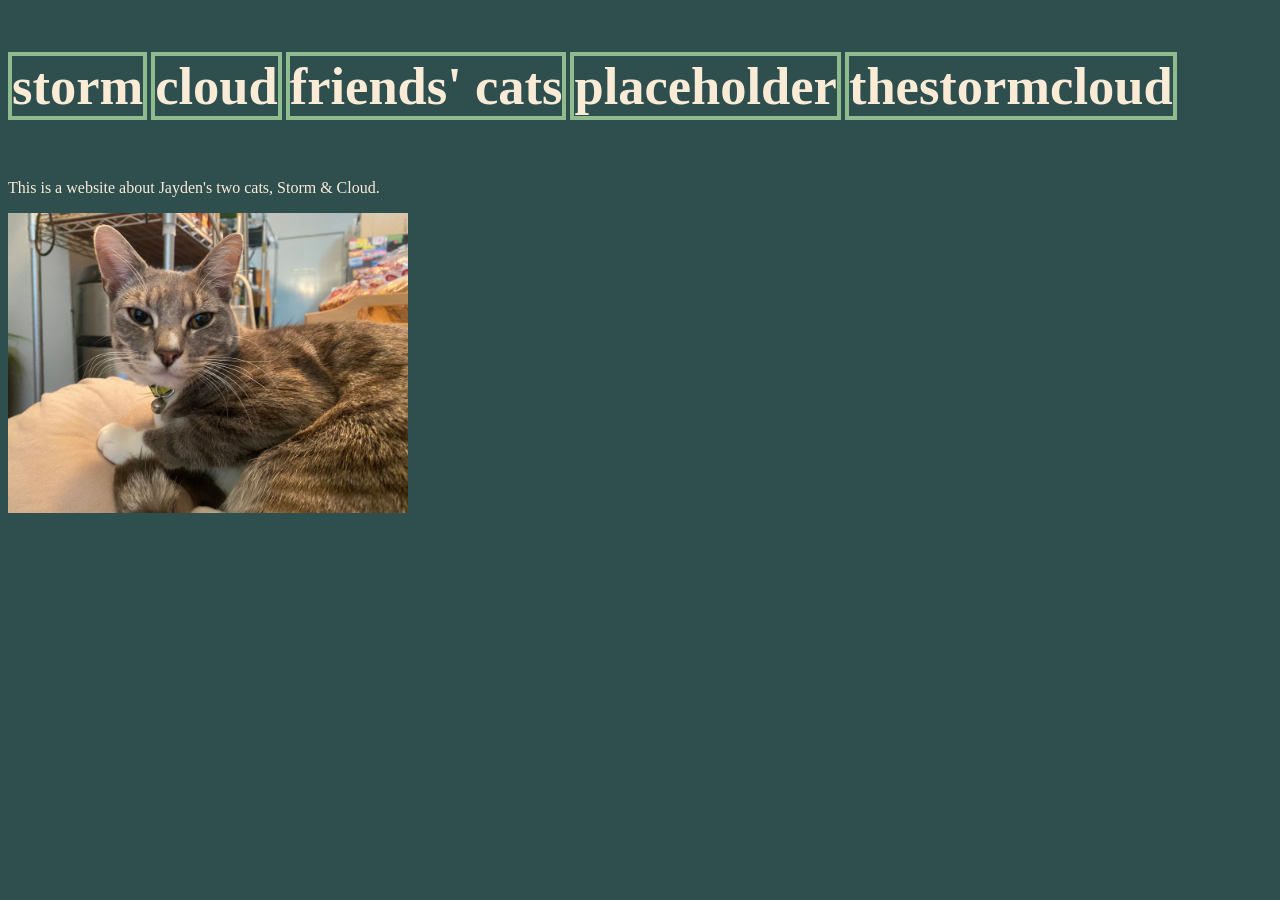
==== test website/index.html @ 0a7d7466 "worked on the cloud page." ====
<link rel="stylesheet" href="main.css">
<title>the stormcloud</title>
<html>
    <div><h2><a href=storm.html>storm</a></h2></div>
    <div><h2><a href="cloud.html">cloud</a></h2></div>
    <div><h2><a href="friendscats.html">friends' cats</a></h2></div>
    <div><h2>placeholder</h2></div>
    <div><h2><a href="index.html">thestormcloud</a></h2></div>
    <p>This is a website about Jayden's two cats, Storm & Cloud.</p>
    <img src="cat1.jpg" alt="Storm looking towards the camera">
</html>
---- test website/main.css ----
@import url('https://fonts.googleapis.com/css2?family=Great+Vibes&display=swap');
@import url('https://fonts.googleapis.com/css2?family=IBM+Plex+Mono:ital,wght@0,100;0,200;0,300;0,400;0,500;0,600;0,700;1,100;1,200;1,300;1,400;1,500;1,600;1,700&display=swap');
div {
display: inline-block;
font-size:35px;    
}
h1 {
font-size:45px    
}
html {
background-color:darkslategrey;
color:antiquewhite;
}
a {
color:antiquewhite;
text-decoration:none;    
}
img {
width:400px;    
}
h2 {
border: 4px solid darkseagreen;    
}
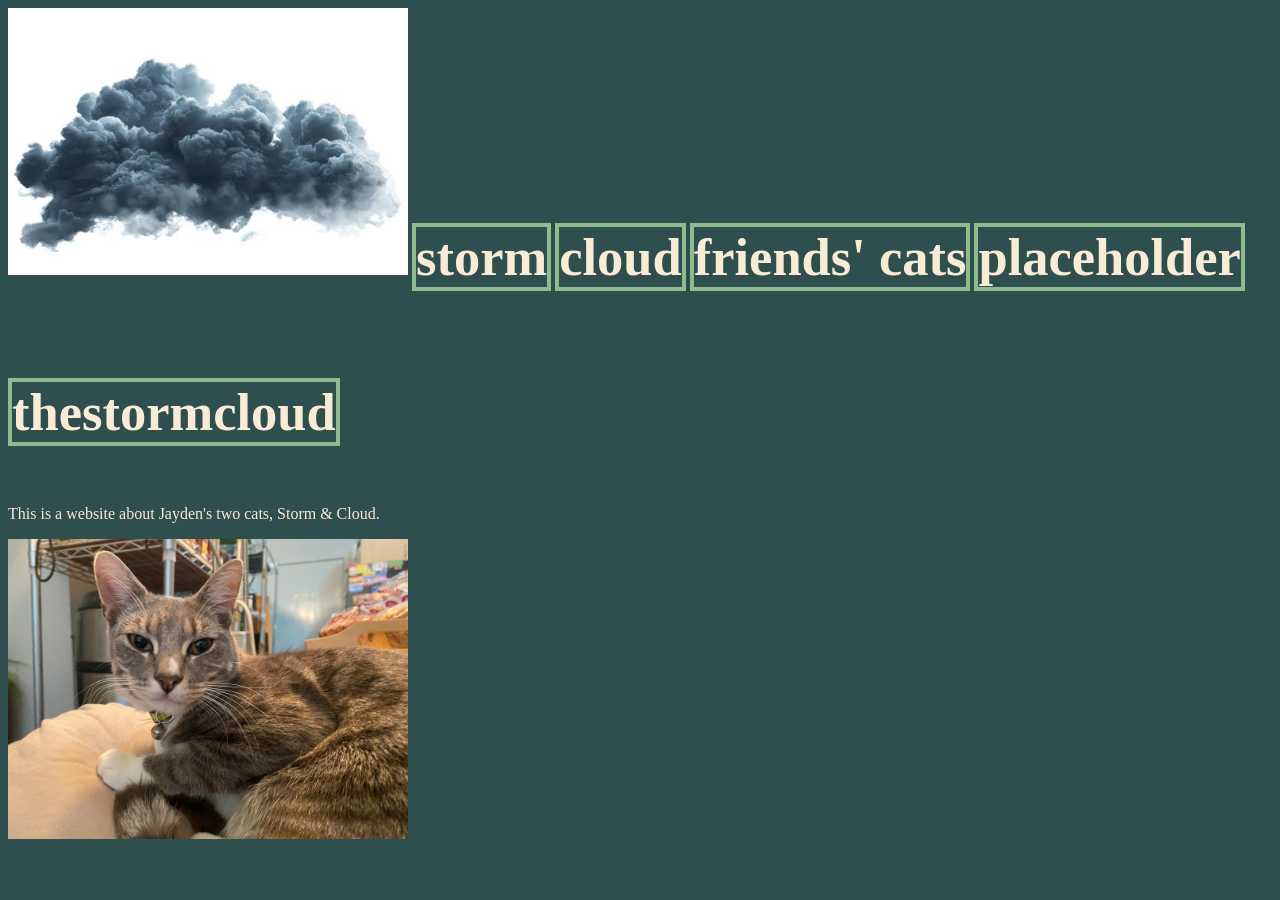
==== commit 1fd162b7: "Edited some names and experimented with lists" ====
--- a/test website/index.html
+++ b/test website/index.html
@@ -1,6 +1,7 @@
 <link rel="stylesheet" href="main.css">
 <title>the stormcloud</title>
 <html>
+    <div><a href="index.html"><img src="logoplaceholder.jpg" alt="logo placeholder" width="32px"></a></div>
     <div><h2><a href=storm.html>storm</a></h2></div>
     <div><h2><a href="cloud.html">cloud</a></h2></div>
     <div><h2><a href="friendscats.html">friends' cats</a></h2></div>
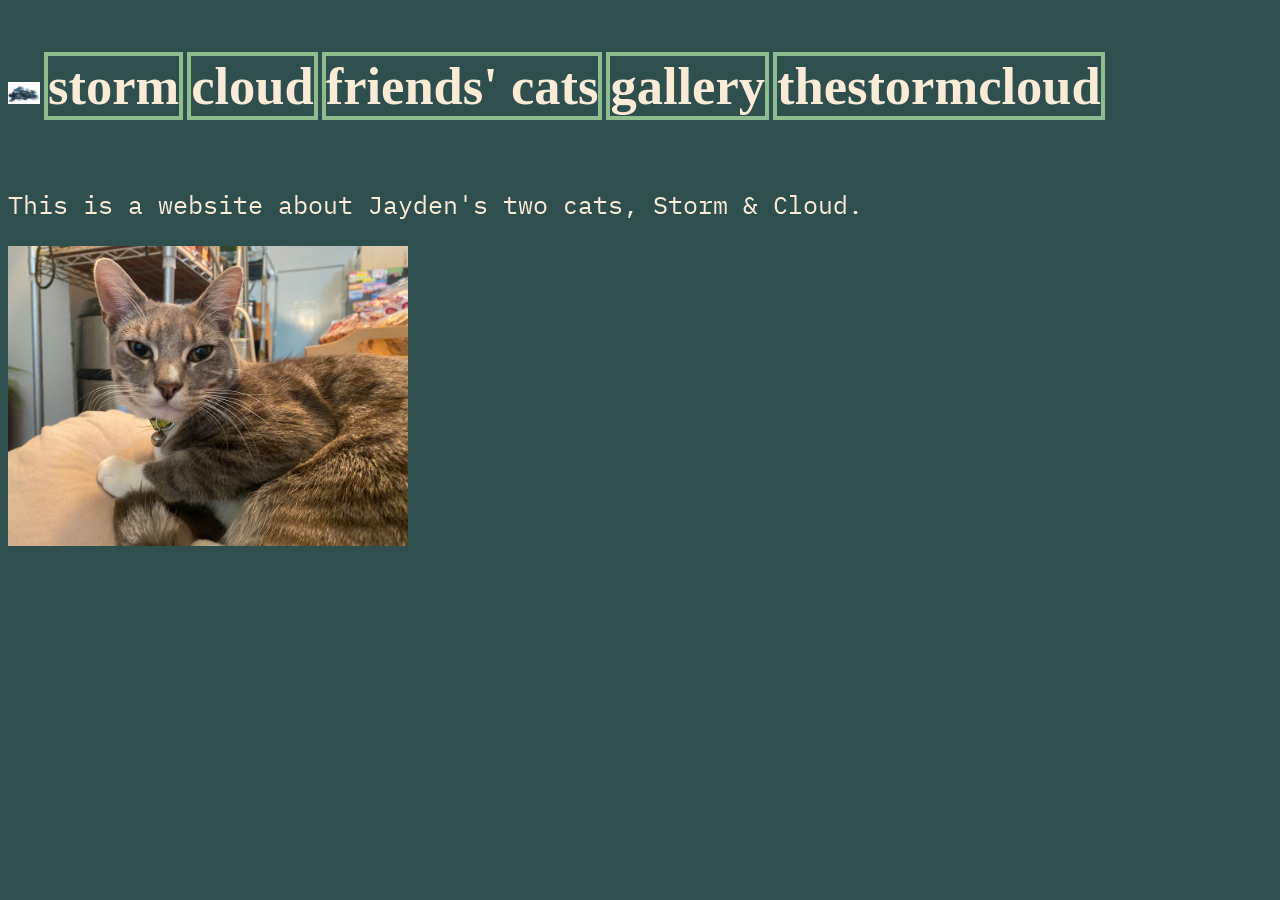
==== commit 961e6b28: "added gallery page, changed navbar to acoomodate, working on scaling" ====
--- a/test website/index.html
+++ b/test website/index.html
@@ -5,8 +5,8 @@
     <div><h2><a href=storm.html>storm</a></h2></div>
     <div><h2><a href="cloud.html">cloud</a></h2></div>
     <div><h2><a href="friendscats.html">friends' cats</a></h2></div>
-    <div><h2>placeholder</h2></div>
+    <div><h2><a href="gallery.html">gallery</a></h2></div>
     <div><h2><a href="index.html">thestormcloud</a></h2></div>
     <p>This is a website about Jayden's two cats, Storm & Cloud.</p>
-    <img src="cat1.jpg" alt="Storm looking towards the camera">
+    <img src="cat1.jpg" alt="Storm looking towards the camera" width="400px">
 </html>
--- a/test website/main.css
+++ b/test website/main.css
@@ -1,23 +1,44 @@
 @import url('https://fonts.googleapis.com/css2?family=Great+Vibes&display=swap');
 @import url('https://fonts.googleapis.com/css2?family=IBM+Plex+Mono:ital,wght@0,100;0,200;0,300;0,400;0,500;0,600;0,700;1,100;1,200;1,300;1,400;1,500;1,600;1,700&display=swap');
+@import url('https://fonts.googleapis.com/css2?family=Bitcount+Grid+Double:wght@100..900&display=swap');
 div {
 display: inline-block;
 font-size:35px;    
 }
+
 h1 {
-font-size:45px    
+font-size:45px;
+font-family:'Bitcount Grid Double';    
 }
+
 html {
 background-color:darkslategrey;
 color:antiquewhite;
 }
+
 a {
 color:antiquewhite;
 text-decoration:none;    
 }
-img {
-width:400px;    
-}
+
 h2 {
 border: 4px solid darkseagreen;    
+}
+
+.container {
+display:flex;    
+}
+
+.gif-container {
+    border:none;    
+}
+
+.bordered-image{
+    border: 4px solid darkseagreen;    
+}
+
+p{
+    font-family:'IBM Plex Mono';
+    font-size:25px;
+    font-style:bold;    
 }
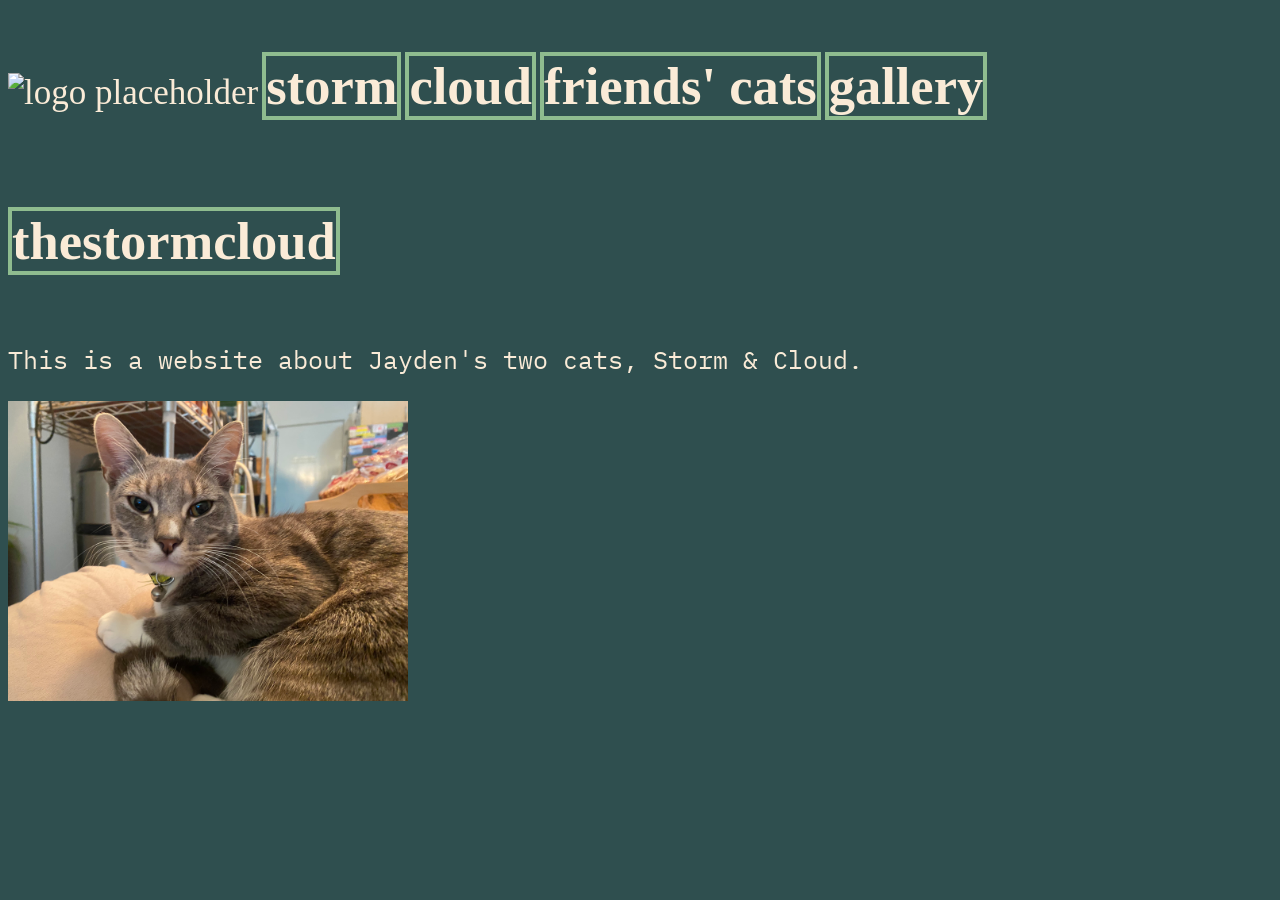
==== commit d2790821: "very little progress made" ====
--- a/test website/index.html
+++ b/test website/index.html
@@ -1,7 +1,7 @@
 <link rel="stylesheet" href="main.css">
 <title>the stormcloud</title>
 <html>
-    <div><a href="index.html"><img src="logoplaceholder.jpg" alt="logo placeholder" width="32px"></a></div>
+    <div><a href="index.html"><img src="placeholder4px.png" alt="logo placeholder"></a></div>
     <div><h2><a href=storm.html>storm</a></h2></div>
     <div><h2><a href="cloud.html">cloud</a></h2></div>
     <div><h2><a href="friendscats.html">friends' cats</a></h2></div>
--- a/test website/main.css
+++ b/test website/main.css
@@ -41,4 +41,4 @@
     font-family:'IBM Plex Mono';
     font-size:25px;
     font-style:bold;    
-}+}
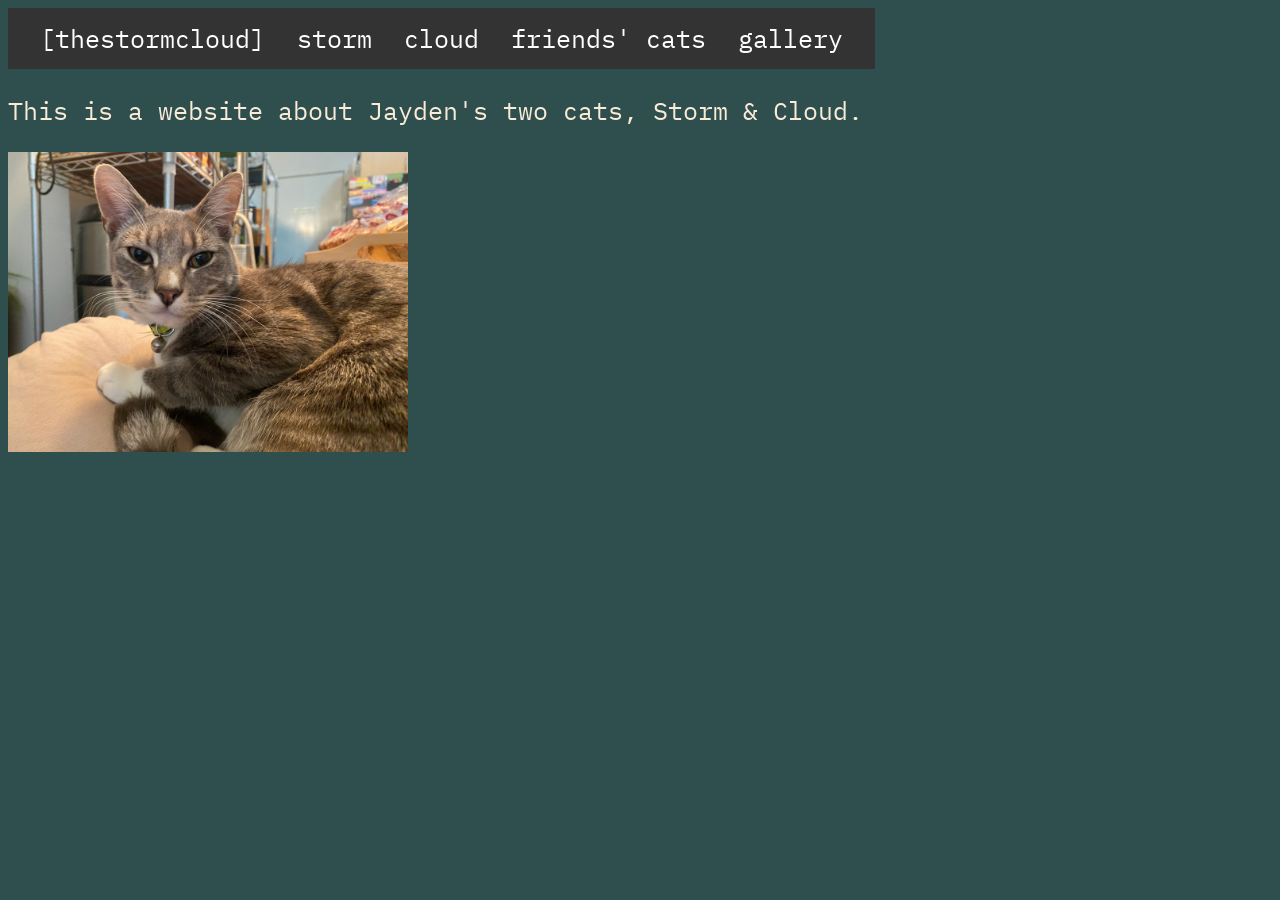
==== commit 73129154: "Fixed the conflict between the navbar and statslist" ====
--- a/test website/index.html
+++ b/test website/index.html
@@ -1,12 +1,15 @@
 <link rel="stylesheet" href="main.css">
 <title>the stormcloud</title>
 <html>
-    <div><a href="index.html"><img src="placeholder4px.png" alt="logo placeholder"></a></div>
-    <div><h2><a href=storm.html>storm</a></h2></div>
-    <div><h2><a href="cloud.html">cloud</a></h2></div>
-    <div><h2><a href="friendscats.html">friends' cats</a></h2></div>
-    <div><h2><a href="gallery.html">gallery</a></h2></div>
-    <div><h2><a href="index.html">thestormcloud</a></h2></div>
+    <div class="navbar">
+  <ul>
+    <li><a href="index.html">[thestormcloud]</a></li>
+    <li><a href="storm.html">storm</a></li>
+    <li><a href="cloud.html">cloud</a></li>
+    <li><a href="friendscats.html">friends' cats</a></li>
+    <li><a href="gallery.html">gallery</a></li>
+    </ul>
+  </div>
     <p>This is a website about Jayden's two cats, Storm & Cloud.</p>
     <img src="cat1.jpg" alt="Storm looking towards the camera" width="400px">
 </html>
--- a/test website/main.css
+++ b/test website/main.css
@@ -42,3 +42,30 @@
     font-size:25px;
     font-style:bold;    
 }
+li{
+    font-family:'IBM Plex Mono';
+    font-size:25px;
+    font-style:bold;  
+}
+
+.navbar ul{
+  display: flex;
+  margin: 0;
+  padding: 14px 16px;
+  list-style-type: none;
+  background-color: #333333;
+}
+
+.navbar ul li a{
+    color: white;
+    padding: 14px 16px;
+    text-decoration: none;
+}
+
+.navbar ul li a:hover {
+  background-color: darkseagreen;
+}
+.statslist {
+    background-color:none;
+    display:block;    
+}
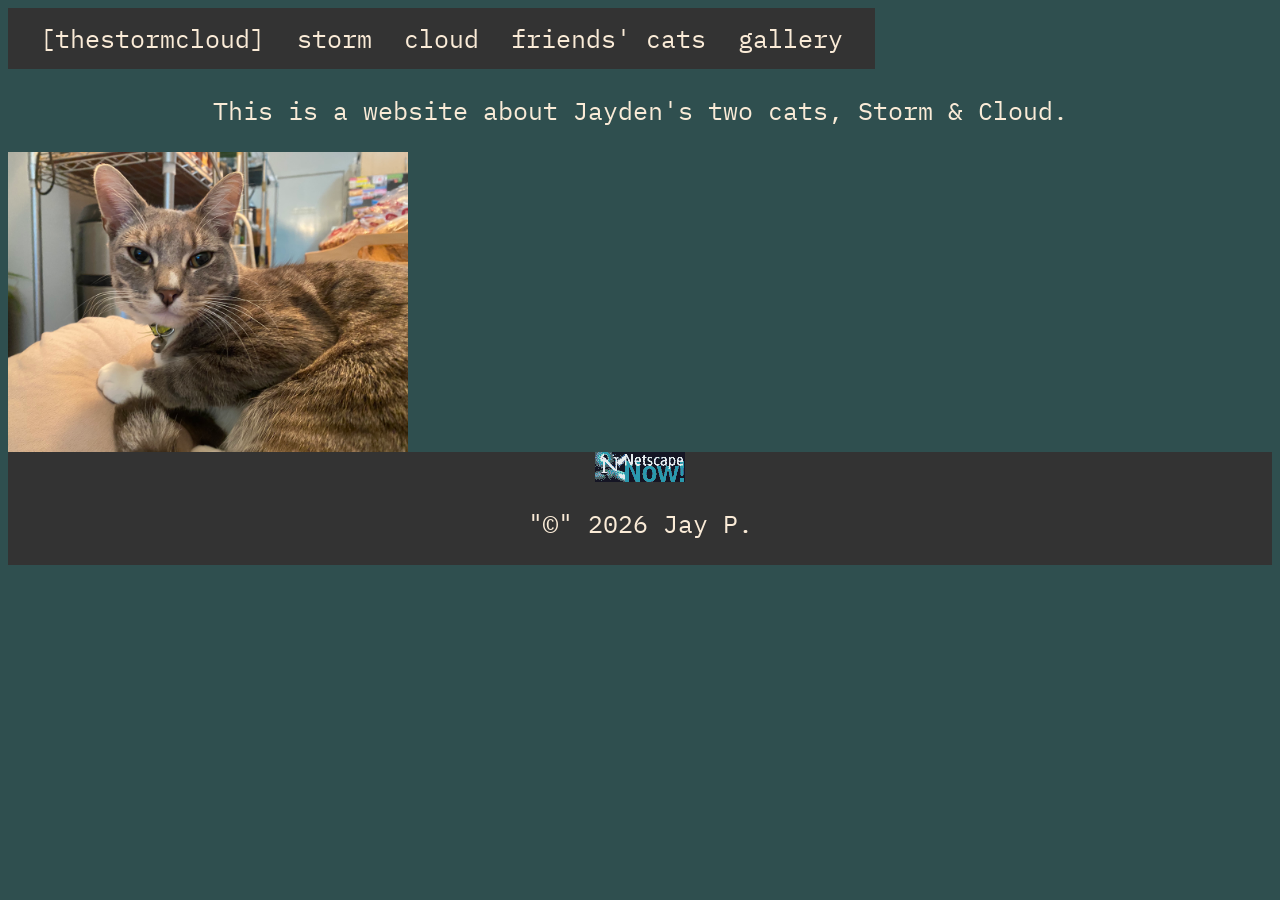
==== commit 5946bea3: "not much progress made" ====
--- a/test website/index.html
+++ b/test website/index.html
@@ -12,4 +12,7 @@
   </div>
     <p>This is a website about Jayden's two cats, Storm & Cloud.</p>
     <img src="cat1.jpg" alt="Storm looking towards the camera" width="400px">
-</html>+ <div class="footer">
+  <div class="gif-container"><img src="images-gifs/netscapenowgif.gif" alt="Netscape Now!" width=90 height="30"></div>
+  <p>"©" 2026 Jay P.</p>
+    </html>
--- a/test website/main.css
+++ b/test website/main.css
@@ -30,17 +30,21 @@
 }
 
 .gif-container {
-    border:none;    
+    border:none;
 }
 
 .bordered-image{
-    border: 4px solid darkseagreen;    
+    border: 4px solid darkseagreen;
+    margin-left:25px;    
 }
 
 p{
     font-family:'IBM Plex Mono';
     font-size:25px;
-    font-style:bold;    
+    font-style:bold;
+    text-align:center;
+    margin-left:25px;
+    margin-right:25px;    
 }
 li{
     font-family:'IBM Plex Mono';
@@ -57,7 +61,7 @@
 }
 
 .navbar ul li a{
-    color: white;
+    color: antiquewhite;
     padding: 14px 16px;
     text-decoration: none;
 }
@@ -68,4 +72,19 @@
 .statslist {
     background-color:none;
     display:block;    
+}
+
+.footer {
+    position:static;
+    left:0;
+    bottom:0;
+    width:100%;
+    background-color:#333333;
+    color:antiquewhite;
+    text-align:center;
+}
+
+.thumbnailgrid {
+    object-fit:fill;
+    display:flex;   
 }
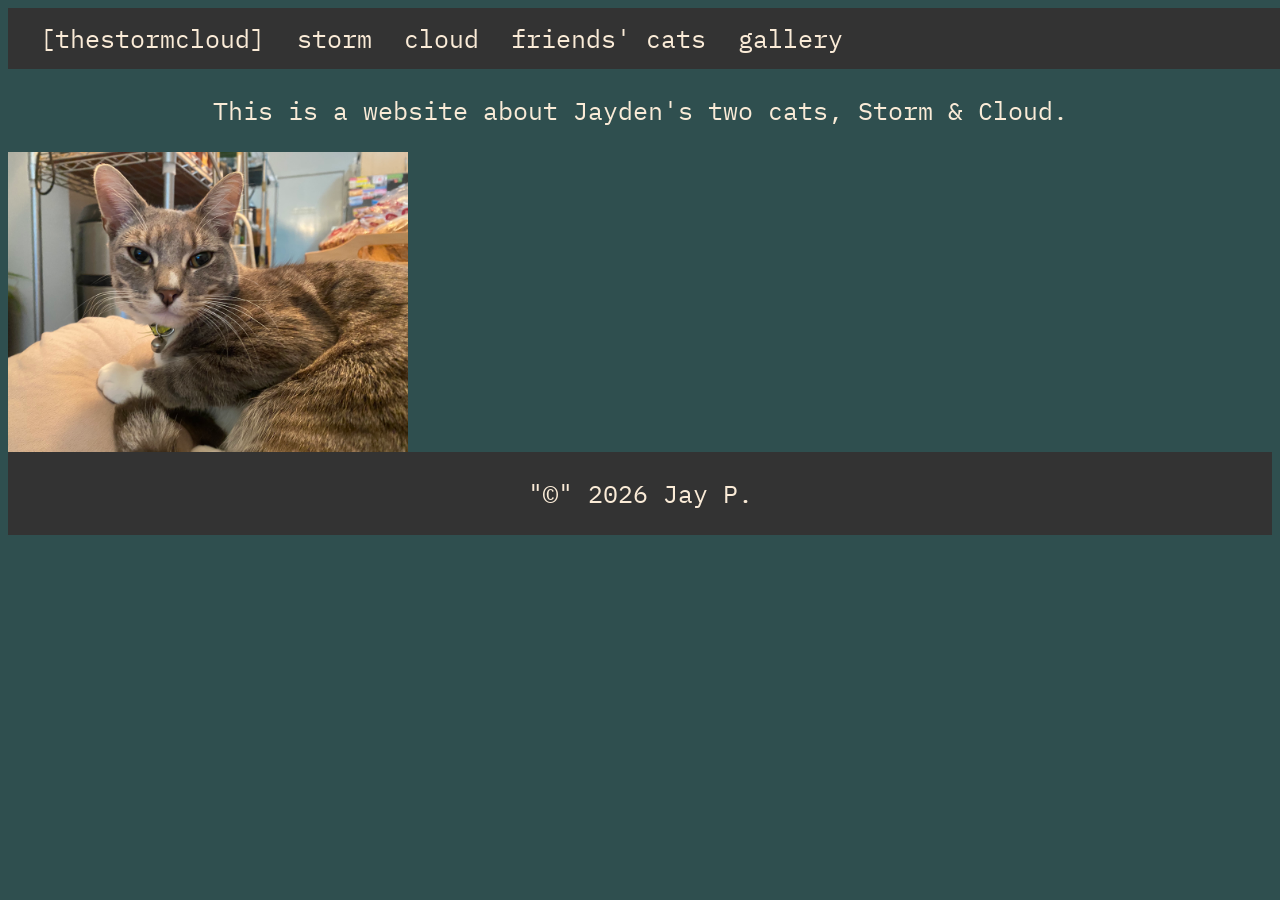
==== commit 970be2c8: "finished gallery" ====
--- a/test website/index.html
+++ b/test website/index.html
@@ -13,6 +13,5 @@
     <p>This is a website about Jayden's two cats, Storm & Cloud.</p>
     <img src="cat1.jpg" alt="Storm looking towards the camera" width="400px">
  <div class="footer">
-  <div class="gif-container"><img src="images-gifs/netscapenowgif.gif" alt="Netscape Now!" width=90 height="30"></div>
-  <p>"©" 2026 Jay P.</p>
+    <p>"©" 2026 Jay P.</p>
     </html>
--- a/test website/main.css
+++ b/test website/main.css
@@ -58,6 +58,7 @@
   padding: 14px 16px;
   list-style-type: none;
   background-color: #333333;
+  width:1870px;
 }
 
 .navbar ul li a{
@@ -82,9 +83,12 @@
     background-color:#333333;
     color:antiquewhite;
     text-align:center;
+    border:none;
 }
 
 .thumbnailgrid {
-    object-fit:fill;
-    display:flex;   
+    display:grid;  
+    grid-template-columns: auto auto auto; 
+    object-fit: fill;
+    width: 800px;
 }
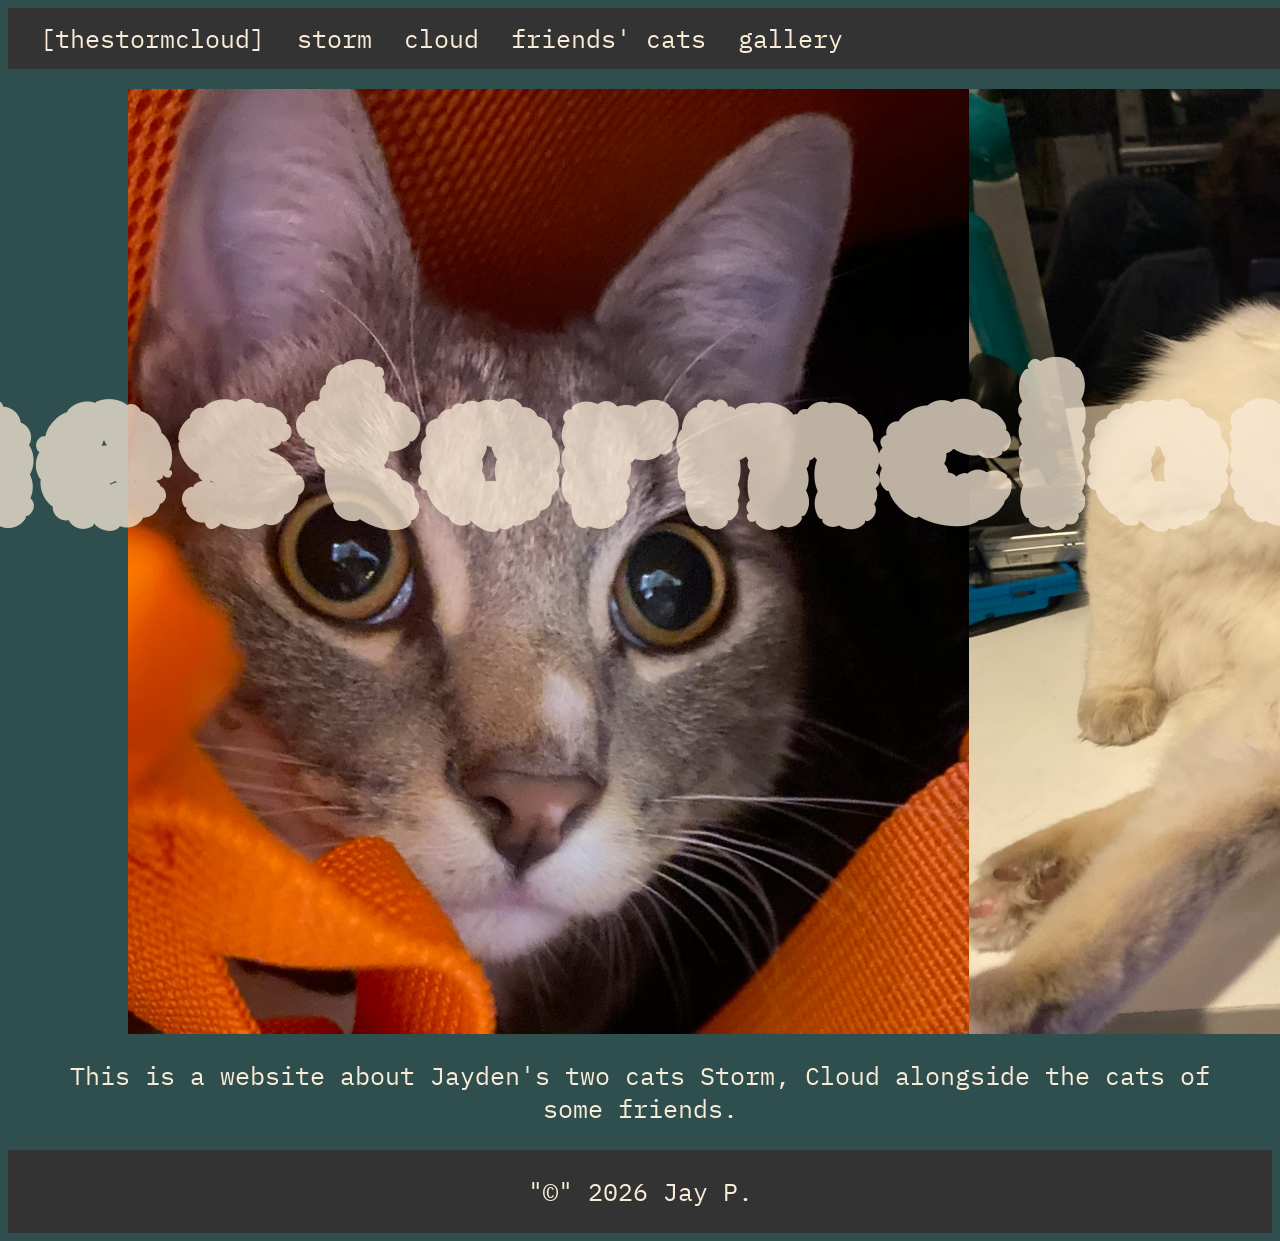
==== commit 618682b0: "working on index.html" ====
--- a/test website/index.html
+++ b/test website/index.html
@@ -9,9 +9,10 @@
     <li><a href="friendscats.html">friends' cats</a></li>
     <li><a href="gallery.html">gallery</a></li>
     </ul>
-  </div>
-    <p>This is a website about Jayden's two cats, Storm & Cloud.</p>
-    <img src="cat1.jpg" alt="Storm looking towards the camera" width="400px">
+  <div class="homebg"><img src="images-gifs/homebg.png" alt="Background" width:100%></div>
+  <div class="centered-text"><h4>thestormcloud</h4></div>
+</div>
+    <p>This is a website about Jayden's two cats Storm, Cloud alongside the cats of some friends.</p>
  <div class="footer">
     <p>"©" 2026 Jay P.</p>
     </html>
--- a/test website/main.css
+++ b/test website/main.css
@@ -1,6 +1,7 @@
 @import url('https://fonts.googleapis.com/css2?family=Great+Vibes&display=swap');
 @import url('https://fonts.googleapis.com/css2?family=IBM+Plex+Mono:ital,wght@0,100;0,200;0,300;0,400;0,500;0,600;0,700;1,100;1,200;1,300;1,400;1,500;1,600;1,700&display=swap');
 @import url('https://fonts.googleapis.com/css2?family=Bitcount+Grid+Double:wght@100..900&display=swap');
+@import url('https://fonts.googleapis.com/css2?family=Rubik+Bubbles&display=swap');
 div {
 display: inline-block;
 font-size:35px;    
@@ -91,4 +92,25 @@
     grid-template-columns: auto auto auto; 
     object-fit: fill;
     width: 800px;
+}
+.catinfo {
+    padding-bottom:100px;
+}
+.homebg {
+   padding-top:20px;
+   padding-left:120px;
+   padding-right:50px;
+   margin:auto;
+   display:block;
+}
+.centered-text {
+  position: absolute;
+  top: 50%;
+  left: 50%;
+  transform: translate(-50%, -50%);
+}
+h4 {
+  font-size:220px;
+  font-family:"Rubik Bubbles";
+  opacity: 0.75;
 }
